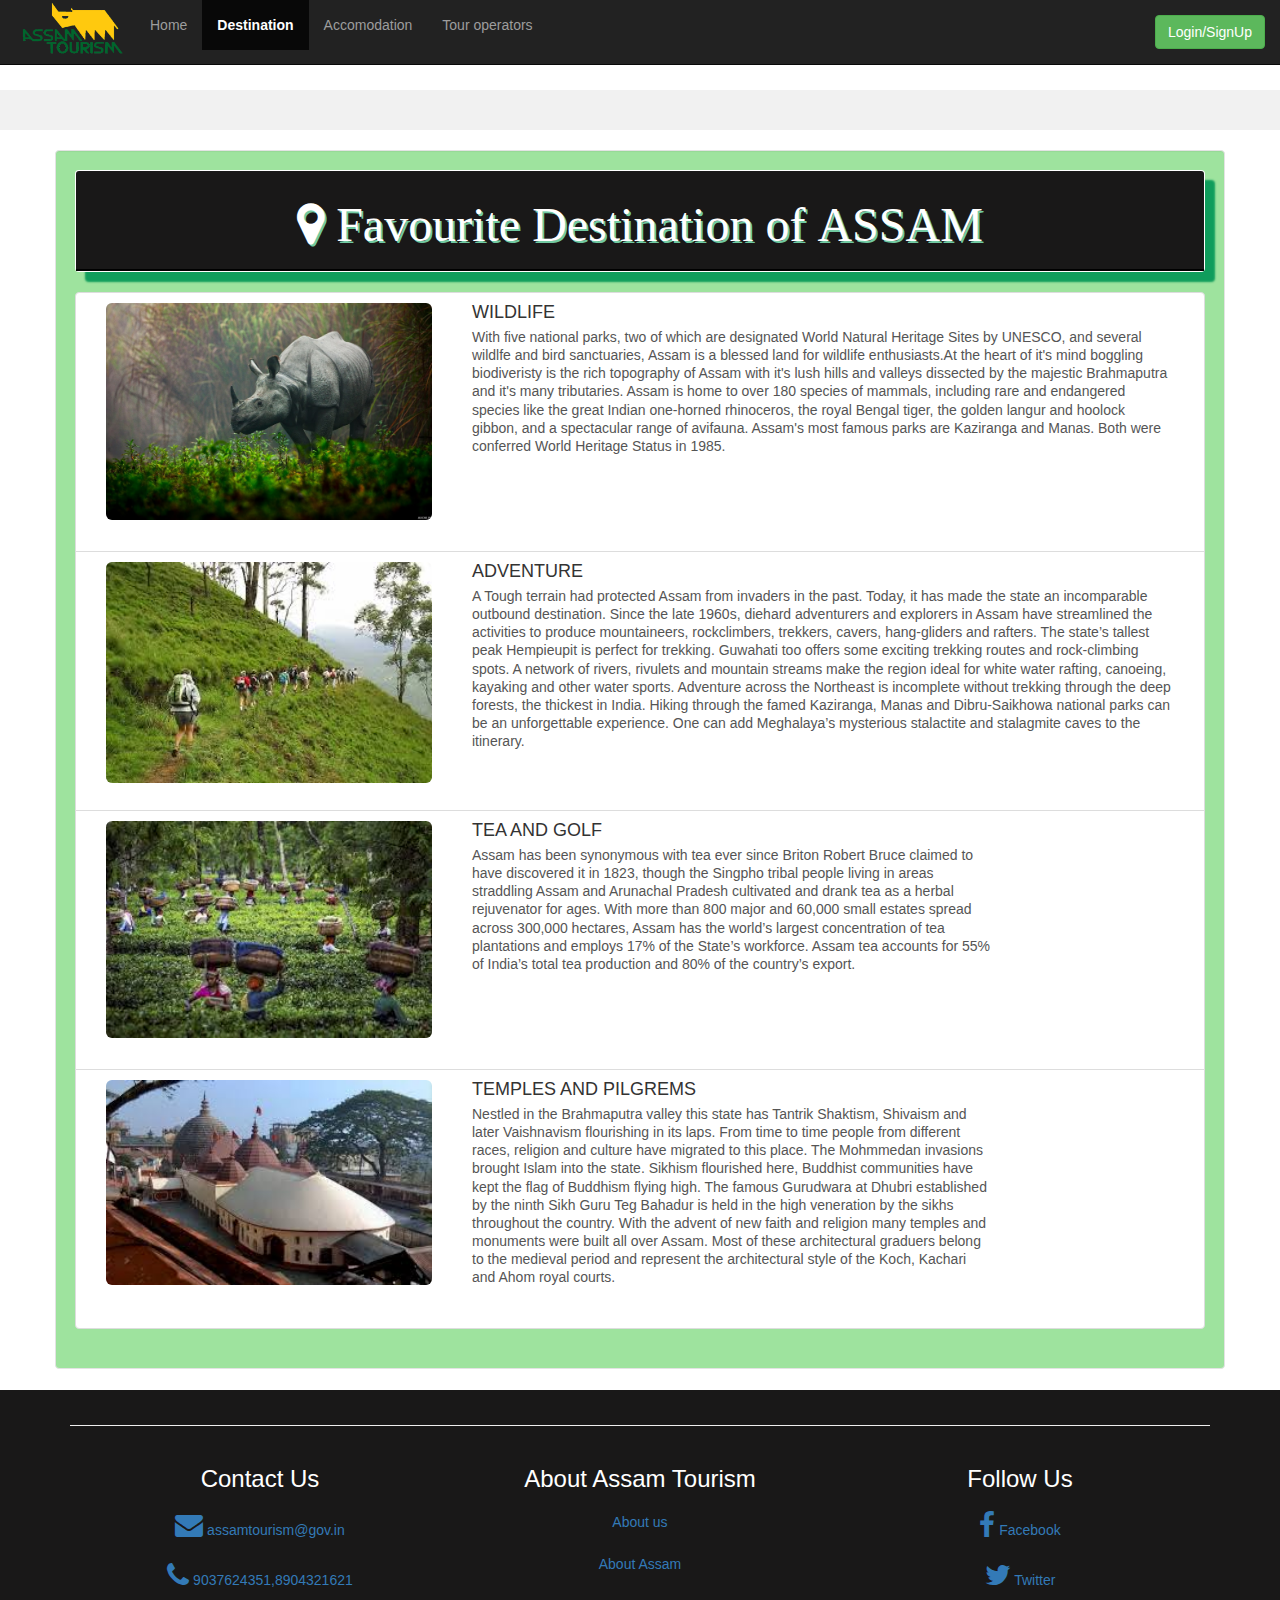
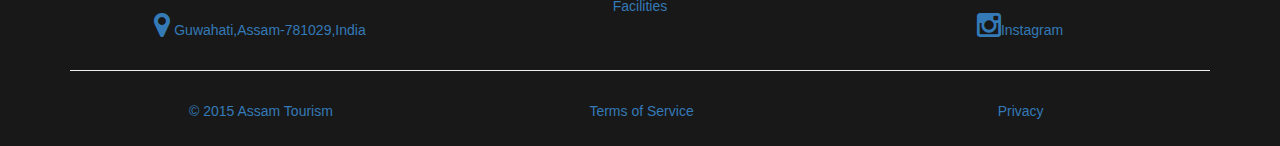
==== destination.html @ fac95297 "Assam Tourism First Commit" ====
<!DOCTYPE html>
<html lang="en">

<head>
    
	<meta charset="utf-8">
	<meta name="viewport" content="width=device-width, initial-scale=1.0">
	<link rel="stylesheet" media="screen" href="https://cdnjs.cloudflare.com/ajax/libs/twitter-bootstrap/3.3.5/css/bootstrap.min.css">

    
    <meta http-equiv="Content-Type" content="text/html; charset=utf-8" />
        <link href='http://fonts.googleapis.com/css?family=Roboto' rel='stylesheet' type='text/css'>
        <link href="css/bootstrap.min.css" rel="stylesheet" type="text/css" />
        <link href="css/style.css" rel="stylesheet" type="text/css" />
    <link href="css/font-awesome.css" rel="stylesheet" type="text/css" />

	<title>Assam Tourism</title>
        <link rel="stylesheet" type="text/css" href="css/my_style.css">
	<!--  -->

	<style>
        .notice a{color:#00838f}
        a.list-group-item {
    height:auto;
    min-height:260px;
}
a.list-group-item.active small {
    color:#fff;
}
                
  </style>

</head>

<body>
    <nav class="navbar navbar-inverse navbar-fixed-top">
	<div class="container-fluid">
        <div class="navbar-header">
         <button type="button" class="navbar-toggle collapsed" data-toggle="collapse" data-target="#myNavbar" aria-expanded="false"> <span class="sr-only">Toggle navigation</span>
                    <span class="icon-bar"></span>
                    <span class="icon-bar"></span>
                    <span class="icon-bar"></span>

                    </button> <a href="home.html" class="pull-left"><img class="nav-logo img-responsive" src="image/logo.png" width="120px" height="100px"></a>
	</div>
        
     <div class="collapse navbar-collapse" id="myNavbar">
      <ul class="nav navbar-nav">
          <li><a href="home.html">Home</a></li>
        <li class="active"><a href="#"><b>Destination</b></a></li>
        <li><a href="accomodation.html">Accomodation</a></li>
        <li><a href="touroperators.html">Tour operators</a></li>
      </ul>
            <ul class="nav navbar-nav navbar-right">
        <li><a href="#"><span></span><button type="button" class="btn btn-success" data-toggle="modal" data-target="#myModal">Login/SignUp</button></a></li>
      </ul>
    </div>
        </div>
    </nav>
    
     <!-- login -->
    
    <div id="myModal" class="modal fade" role="dialog">
  <div class="modal-dialog">

    <!-- Modal content-->
    <div class="container">
    	<div class="row">
			<div class="col-md-6 col-md-offset-3">
				<div class="panel panel-login">
					<div class="panel-heading">
						<div class="row">
							<div class="col-xs-6">
								<a href="#" class="active" id="login-form-link">Login</a>
							</div>
							<div class="col-xs-6">
								<a href="#" id="register-form-link">Register</a>
							</div>
						</div>
						<hr>
					</div>
					<div class="panel-body">
						<div class="row">
							<div class="col-lg-12">
								<form id="login-form" action="login.php" method="post" role="form" style="display: block;" onsubmit="return validateForm()" name="loginform">
									<div class="form-group">
										<input type="text" name="username" id="username" required tabindex="1" class="form-control" placeholder="Username" value="">
									</div>
									<div class="form-group">
										<input type="password" name="password" id="password" required tabindex="2" class="form-control" placeholder="Password">
									</div>
									<div class="form-group text-center">
										<input type="checkbox" tabindex="3" class="" name="remember" id="remember">
										<label for="remember"> Remember Me</label>
									</div>
									<div class="form-group">
										<div class="row">
											<div class="col-sm-6 col-sm-offset-3">
												<input type="submit" name="login-submit" id="login-submit" tabindex="4" class="form-control btn btn-login" value="Log In">
											</div>
										</div>
									</div>
									
								</form>
								<form id="register-form" action="reg.php" method="post" role="form" style="display: none;" name="reg">
                                    <div class="form-group">
										<input type="text" name="name" id="name" required tabindex="1" class="form-control" placeholder="name" value="">
									</div>
									<div class="form-group">
										<input type="text" name="username" id="username" required  tabindex="1" class="form-control" placeholder="Username" value="">
									</div>
									<div class="form-group">
										<input type="email" name="email" id="email" required  tabindex="1" class="form-control" placeholder="Email Address" value="">
									</div>
									<div class="form-group">
										<input type="password" name="password" id="password" required  tabindex="2" class="form-control" placeholder="Password">
									</div>
									<div class="form-group">
										<input type="password" name="confirm-password" required id="confirm-password" tabindex="2" class="form-control" placeholder="Confirm Password">
									</div>
									<div class="form-group">
										<div class="row">
											<div class="col-sm-6 col-sm-offset-3">
												<input type="submit" name="register-submit" id="register-submit" tabindex="4" class="form-control btn btn-register" value="Register Now">
											</div>
										</div>
									</div>
								</form>
							</div>
						</div>
					</div>
				</div>
			</div>
		</div>
	</div>
  </div>
</div>
    
    <!--End login-->
    <div id=data><br></div>
    <!-- THe sliding window+nav Bar-->

    <div id=data><br></div>
    

    <!-- THe content-->
    
	<div class="container stars">
        
    <div class="row">
		<div class="well back">
            <div class="panel price panel-second shadow1">
						<div class="panel-heading arrow_box text-center tex" id="heading">
                            <h3><i class="fa fa-map-marker fa-2x" > Favourite Destination of ASSAM</i></h3>
                        
						</div>
            </div>
        
        <div class="list-group">
          <a href="#" class="list-group-item">
                <div class="media col-md-4">
                    <figure class="pull-left">
                        <img class="media-object img-rounded img-responsive"  src="image/wild.jpg" width="350" height="250" alt="placehold.it/350x250" >
                    </figure>
                </div>
                <div class="col-md-8">
                    <h4 class="list-group-item-heading"> WILDLIFE </h4>
                    <p class="list-group-item-text"> 	
With five national parks, two of which are designated World Natural Heritage Sites by UNESCO, and several wildlfe and bird sanctuaries, Assam is a blessed land for wildlife enthusiasts.At the heart of it's mind boggling biodiveristy is the rich topography of Assam with it's lush hills and valleys dissected by the majestic Brahmaputra and it's many tributaries.
Assam is home to over 180 species of mammals, including rare and endangered species like the great Indian one-horned rhinoceros, the royal Bengal tiger, the golden langur and hoolock gibbon, and a spectacular range of avifauna.
Assam's most famous parks are Kaziranga and Manas. Both were conferred World Heritage Status in 1985.
                    </p>
                </div>
               
          </a>
          <a href="#" class="list-group-item">
                <div class="media col-md-4">
                    <figure class="pull-left">
                        <img class="media-object img-rounded img-responsive" src="image/adv.jpg" width="350" height="250" alt="placehold.it/350x250" >
                    </figure>
                </div>
                <div class="col-md-8">
                    <h4 class="list-group-item-heading"> ADVENTURE </h4>
                    <p class="list-group-item-text"> 	
A Tough terrain had protected Assam from invaders in the past. Today, it has made the state an incomparable outbound destination.

Since the late 1960s, diehard adventurers and explorers in Assam have streamlined the activities to produce mountaineers, rockclimbers, trekkers, cavers, hang-gliders and rafters. The state’s tallest peak Hempieupit is perfect for trekking. Guwahati too offers some exciting trekking routes and rock-climbing spots. A network of rivers, rivulets and mountain streams make the region ideal for white water rafting, canoeing, kayaking and other water sports.

 	
Adventure across the Northeast is incomplete without trekking through the deep forests, the thickest in India. Hiking through the famed Kaziranga, Manas and Dibru-Saikhowa national parks can be an unforgettable experience. One can add Meghalaya’s mysterious stalactite and stalagmite caves to the itinerary.</p>
                </div>
            </a>
          <a href="#" class="list-group-item">
                <div class="media col-md-4">
                    <figure class="pull-left">
                        <img class="media-object img-rounded img-responsive" src="image/tea.jpg" width="350" height="250" alt="placehold.it/350x250">
                    </figure>
                </div>
                <div class="col-md-6">
                    <h4 class="list-group-item-heading"> TEA AND GOLF </h4>
                    <p class="list-group-item-text">	
Assam has been synonymous with tea ever since Briton Robert Bruce claimed to have discovered it in 1823, though the Singpho tribal people living in areas straddling Assam and Arunachal Pradesh cultivated and drank tea as a herbal rejuvenator for ages.

With more than 800 major and 60,000 small estates spread across 300,000 hectares, Assam has the world’s largest concentration of tea plantations and employs 17% of the State’s workforce. Assam tea accounts for 55% of India’s total tea production and 80% of the country’s export.
                    </p>
                </div>
                
          </a>
            <a href="#" class="list-group-item">
                <div class="media col-md-4">
                    <figure class="pull-left">
                        <img class="media-object img-rounded img-responsive" src="image/holy.jpg" width="350" height="250" alt="placehold.it/350x250">
                    </figure>
                </div>
                <div class="col-md-6">
                    <h4 class="list-group-item-heading">  TEMPLES AND PILGREMS </h4>
                    <p class="list-group-item-text"> Nestled in the Brahmaputra valley this state has Tantrik Shaktism, Shivaism and later Vaishnavism flourishing in its laps. From time to time people from different races, religion and culture have migrated to this place.

The Mohmmedan invasions brought Islam into the state. Sikhism flourished here, Buddhist communities have kept the flag of Buddhism flying high. The famous Gurudwara at Dhubri established by the ninth Sikh Guru Teg Bahadur is held in the high veneration by the sikhs throughout the country.
With the advent of new faith and religion many temples and monuments were built all over Assam. Most of these architectural graduers belong to the medieval period and represent the architectural style of the Koch, Kachari and Ahom royal courts. 
                    </p>
                </div>
                
          </a>
        </div>
        </div>
	</div>
</div>
				
        
        	    

        <!--the footer-->
        
   <div class="col-xs-12 col-sm-12 col-md-12 col-lg-12 footer" id="main_f">
<div class="container text-center">
    <hr>
  <div class="row">
    <div class="col-lg-12">
      <div class="col-md-4">
	  <h3>Contact Us</h3>
        <ul class="nav nav-pills nav-stacked">
		  <li><a href="#"><i class="fa fa-envelope fa-2x"></i>  assamtourism@gov.in</a></li>
          <li><a href="#"><i class="fa fa-phone fa-2x"></i> 9037624351,8904321621</a></li>
          <li><a href="#"><i class="fa fa-map-marker fa-2x"></i> Guwahati,Assam-781029,India</a></li>
		  
        </ul>
      </div>
      
      <div class="col-md-4">
        <ul class="nav nav-pills nav-stacked">
		<h3>About Assam Tourism</h3>
          <li><a href="#">About us</a></li>
          <li><a href="#">About Assam</a></li>
		  <li><a href="#">Facilities</a></li>
		  
        </ul>
      </div>
      <div class="col-md-4">
		<ul class="nav nav-pills nav-stacked">
		<h3>Follow Us</h3>
		  <li class="facebook"><a href="http://facebook.com"><i class="fa fa-facebook fa-2x"></i> Facebook</a></li>
		  <li class="twitter"><a href="http://twitter.com"><i class="fa fa-twitter fa-2x"></i> Twitter</a></li>
		  <li class="behance"><a href="https://www.instagram.com"><i class="fa fa-instagram fa-2x"></i>Instagram</a></li>
		</ul>
      </div>  
    </div>
  </div>
  <hr>
    <div class="row">
        <div class="col-lg-12">
            <ul class="nav nav-pills nav-justified">
                <li><a href="#">&copy 2015 Assam Tourism</a></li>
                <li><a href="#">Terms of Service</a></li>
                <li><a href="#">Privacy</a></li>
            </ul>
        </div>
    </div>
</div>
</div>
    

	<script src="https://cdnjs.cloudflare.com/ajax/libs/jquery/1.11.3/jquery.min.js"></script>
	<script src="https://cdnjs.cloudflare.com/ajax/libs/twitter-bootstrap/3.3.5/js/bootstrap.min.js"></script>

	<script>
         $(function() {

    $('#login-form-link').click(function(e) {
		$("#login-form").delay(100).fadeIn(100);
 		$("#register-form").fadeOut(100);
		$('#register-form-link').removeClass('active');
		$(this).addClass('active');
		e.preventDefault();
	});
	$('#register-form-link').click(function(e) {
		$("#register-form").delay(100).fadeIn(100);
 		$("#login-form").fadeOut(100);
		$('#login-form-link').removeClass('active');
		$(this).addClass('active');
		e.preventDefault();
	});

});
	</script>

</body>

</html>
---- css/my_style.css ----
.top-margin{
            padding-top:45px;
        }
    .navbar {
      margin-bottom: 0;
      border-radius: 0;
    
    }
    
    /* Set height of the grid so .sidenav can be 100% (adjust as needed) */
    .row.content {height: 450px}
    
    /* Set gray background color and 100% height */
    .sidenav {
      padding-top: 20px;
      background-color: #f1f1f1;
      height: 100%;
    }
    
    /* Set black background color, white text and some padding */
    #main_f{
      background-color: #191818;
      color: white;
      padding: 15px;
    }
        footer{
            background-color: aliceblue;
        }
    
    /* On small screens, set height to 'auto' for sidenav and grid */
    @media screen and (max-width: 767px) {
      .sidenav {
        height: auto;
        padding: 15px;
      }
      .row.content {height:500px;} 
    }
        .carousel-inner img {
      width: 100%; /* Set width to 100% */
      margin: auto;
      min-height:100px;
  }

  /* Hide the carousel text when the screen is less than 600 pixels wide */
  @media (max-width: 600px) {
    .carousel-caption {
      display: none; 
    }
  }
        #data{
            background-color:#f1f1f1;
        }
        #heading{
            background-color:#191818;
            color: white;
            border-bottom:solid black 2px;
        }
        .shadow{
            box-shadow: 10px 10px 2px #c9c3c3;
        }
        .notice{
            padding:5px;
            background-color:#fafafa;
            border-left:6px solid #7f7f84;
            margin-bottom:5px;
            -webkit-box-shadow:0 5px 8px -6px rgba(0,0,0,0.2);
            -moz-box-shadow:0 5px 8px -6px rgba(0,0,0,0.2);
            box-shadow:0 5px 8px -6px rgba(0,0,0,0.2)
        }
.notice-sm{padding:10px;font-size:80%}
        .notice-lg{padding:35px;font-size:large}
        .notice-success{border-color:#80D651}
        .notice-success>strong{color:#80D651}
        .notice-info{border-color:#45ABCD}
        .notice-info>strong{color:#45ABCD}
        .notice-warning{border-color:#FEAF20}
        .notice-warning>strong{color:#FEAF20}
        .notice-danger{border-color:#d73814}
        .whyus_icon{color:white;text-align:center;width:130px;height:130px;background:#00897B;border-radius:50%;margin:0 auto}
        .whyus_icon span{font-size:70px;height:100%;line-height:130px;width:100%;
            -webkit-transition:all 0.5s;-o-transition:all 0.5s;transition:all 0.5s}
        .single_whyus_top:hover .whyus_icon span{transform:scale(0.9)}
        .single_whyus_top>h3{font-size:18px;font-weight:bold;text-align:center}
        .single_whyus_top>p{font-size:14px;text-align:center}
        .circle{
            display:block;
            width:250px;
            height:250px;
            margin:1em auto;
            background-size:cover;
            background-repeat:no-repeat;
            background-position:center center;
            -webkit-border-radius:99em;
            -moz-border-radius:99em;
            border-radius:99em;
            border:5px solid #eee;
            box-shadow:0 3px 2px rgba(0,0,0,0.3);
            -webkit-transition:all 0.5s;-o-transition:all 0.5s;transition:all 0.5s;
}
.circle:hover 
                .circle span{transform:scale(0.9)}}
.aa{
     font-size: 23px;
     padding: 100px;
     background-color:azure;
    margin-bottom: 10px;
     
    
}
.aa1{
    margin-top:11px;
}

.stars {
    margin:20px auto 1px;    
}
.tex{
    font-style:normal;
    font-size: 48px;
    text-shadow: 2px 2px #71c9a1;
    
}
.back{
   
    background-color: #9ee39e;
    
}
.why{
    height: 300px;
}
.shadow1{
            box-shadow: 10px 10px 2px #109d5c;
        }
.shadow2{
            box-shadow: 10px 10px 2px #45ABCD;
        }
.shadow3{
            box-shadow: 10px 10px 2px rgba(175, 117, 10, 0.72);
        }
.back1{
   
    background-color: #cdebf5;
}
.box{
          display:block;
            width:1100px;
            height:400px;
            margin:1em auto;
            background-size:cover;
            background-repeat:no-repeat;
            background-position:center center;
            -webkit-border-radius:1em;
            -moz-border-radius:1em;
            border-radius:1em;
            border:5px solid #000000;
}
.op{
    height: 400px;
}
.tp{
   
    background-color: rgba(207, 214, 117, 0.28);
}
.tex1{
    font-style:normal;
    font-size: 48px;
    text-shadow: 2px 2px #FEAF20;
    
}
.tex2{
    font-style:normal;
    font-size: 48px;
    text-shadow: 2px 2px #45ABCD;
    
}
.bt{
    height: 15px;
}
body {
    padding-top: 90px;
}
.panel-login {
	border-color: #ccc;
	-webkit-box-shadow: 0px 2px 3px 0px rgba(0,0,0,0.2);
	-moz-box-shadow: 0px 2px 3px 0px rgba(0,0,0,0.2);
	box-shadow: 0px 2px 3px 0px rgba(0,0,0,0.2);
}
.panel-login>.panel-heading {
	color: #00415d;
	background-color: #fff;
	border-color: #fff;
	text-align:center;
}
.panel-login>.panel-heading a{
	text-decoration: none;
	color: #666;
	font-weight: bold;
	font-size: 15px;
	-webkit-transition: all 0.1s linear;
	-moz-transition: all 0.1s linear;
	transition: all 0.1s linear;
}
.panel-login>.panel-heading a.active{
	color: #029f5b;
	font-size: 18px;
}
.panel-login>.panel-heading hr{
	margin-top: 10px;
	margin-bottom: 0px;
	clear: both;
	border: 0;
	height: 1px;
	background-image: -webkit-linear-gradient(left,rgba(0, 0, 0, 0),rgba(0, 0, 0, 0.15),rgba(0, 0, 0, 0));
	background-image: -moz-linear-gradient(left,rgba(0,0,0,0),rgba(0,0,0,0.15),rgba(0,0,0,0));
	background-image: -ms-linear-gradient(left,rgba(0,0,0,0),rgba(0,0,0,0.15),rgba(0,0,0,0));
	background-image: -o-linear-gradient(left,rgba(0,0,0,0),rgba(0,0,0,0.15),rgba(0,0,0,0));
}
.panel-login input[type="text"],.panel-login input[type="email"],.panel-login input[type="password"] {
	height: 45px;
	border: 1px solid #ddd;
	font-size: 16px;
	-webkit-transition: all 0.1s linear;
	-moz-transition: all 0.1s linear;
	transition: all 0.1s linear;
}
.panel-login input:hover,
.panel-login input:focus {
	outline:none;
	-webkit-box-shadow: none;
	-moz-box-shadow: none;
	box-shadow: none;
	border-color: #ccc;
}
.btn-login {
	background-color: #59B2E0;
	outline: none;
	color: #fff;
	font-size: 14px;
	height: auto;
	font-weight: normal;
	padding: 14px 0;
	text-transform: uppercase;
	border-color: #59B2E6;
}
.btn-login:hover,
.btn-login:focus {
	color: #fff;
	background-color: #53A3CD;
	border-color: #53A3CD;
}
.forgot-password {
	text-decoration: underline;
	color: #888;
}
.forgot-password:hover,
.forgot-password:focus {
	text-decoration: underline;
	color: #666;
}

.btn-register {
	background-color: #1CB94E;
	outline: none;
	color: #fff;
	font-size: 14px;
	height: auto;
	font-weight: normal;
	padding: 14px 0;
	text-transform: uppercase;
	border-color: #1CB94A;
}
.btn-register:hover,
.btn-register:focus {
	color: #fff;
	background-color: #1CA347;
	border-color: #1CA347;
}
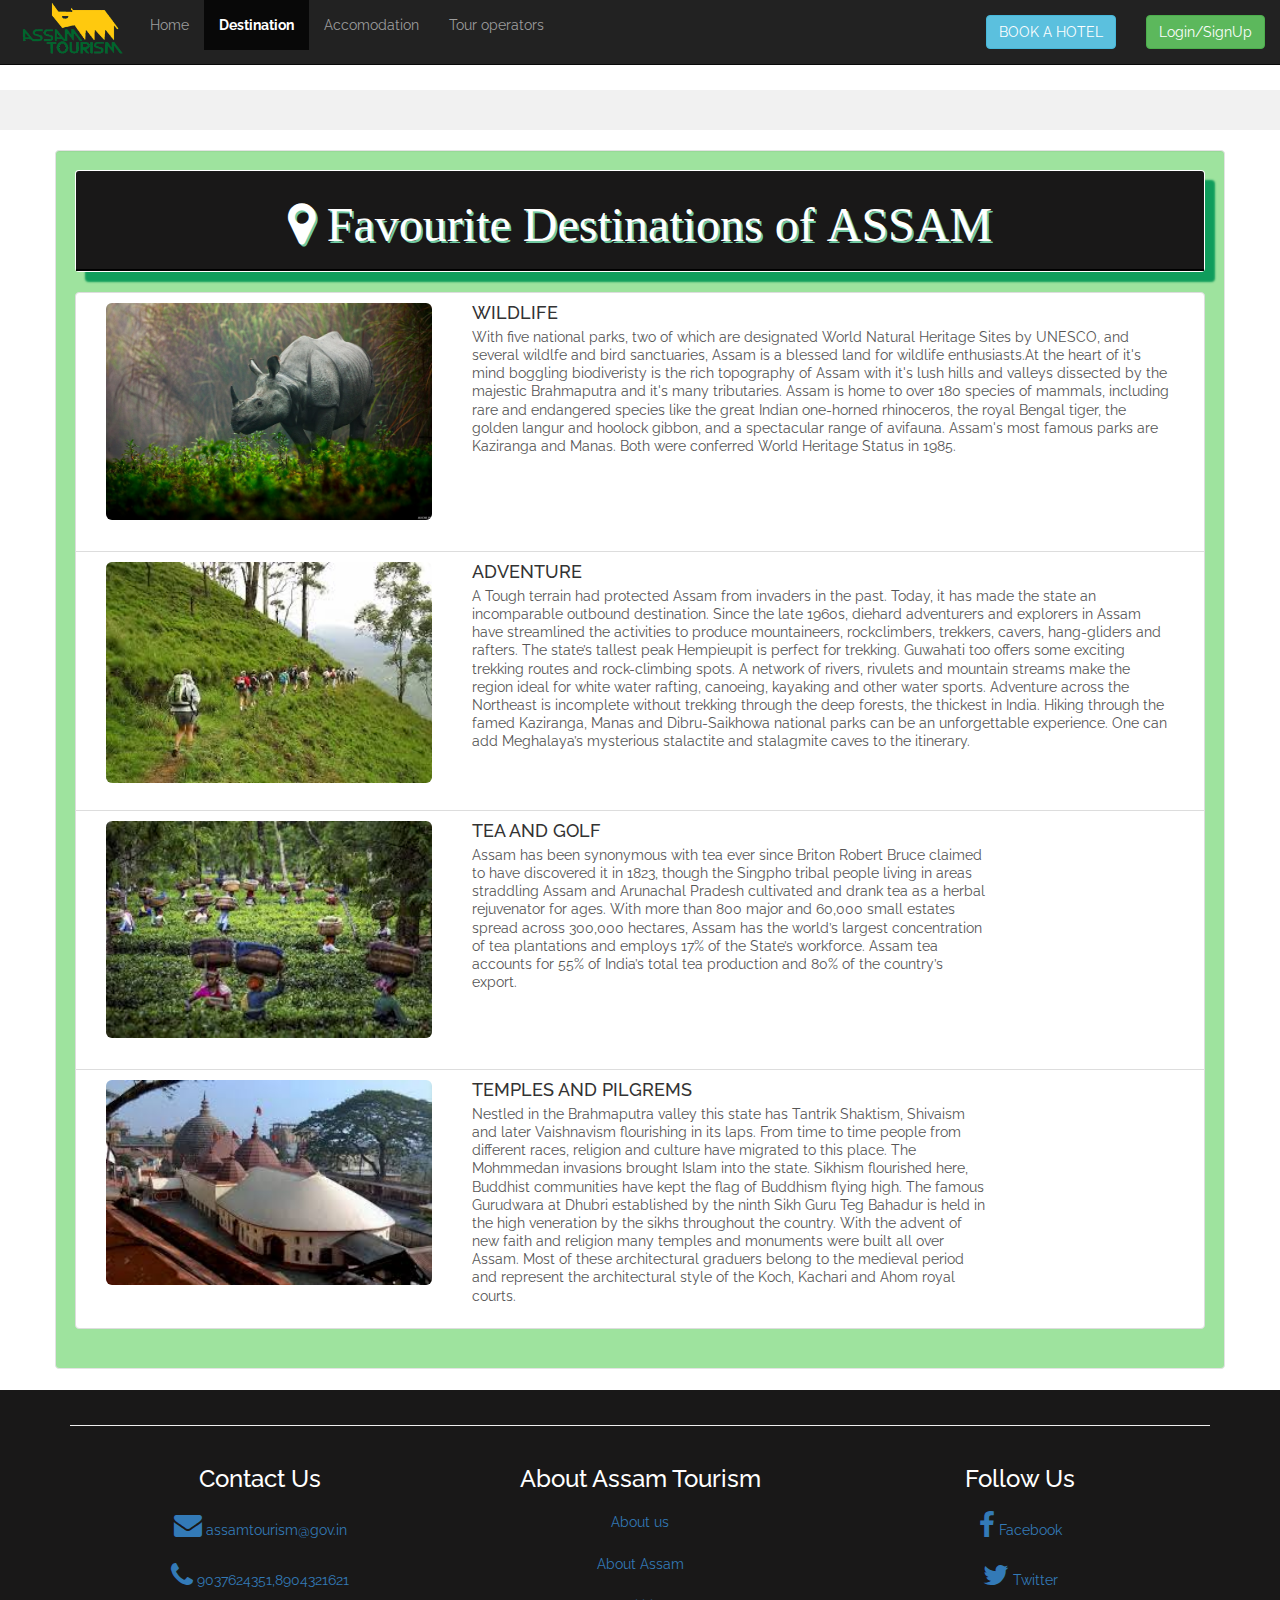
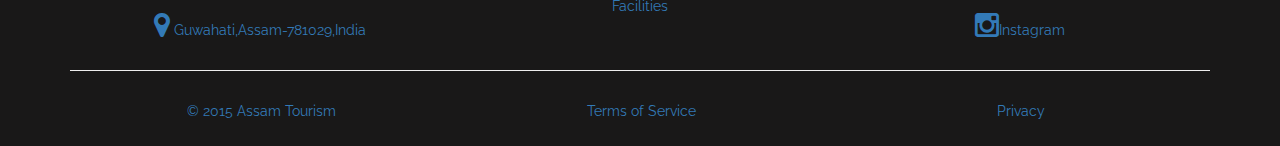
==== commit 5337a0eb: "Add files via upload" ====
--- a/destination.html
+++ b/destination.html
@@ -1,309 +1,316 @@
-<!DOCTYPE html>
-<html lang="en">
-
-<head>
-    
-	<meta charset="utf-8">
-	<meta name="viewport" content="width=device-width, initial-scale=1.0">
-	<link rel="stylesheet" media="screen" href="https://cdnjs.cloudflare.com/ajax/libs/twitter-bootstrap/3.3.5/css/bootstrap.min.css">
-
-    
-    <meta http-equiv="Content-Type" content="text/html; charset=utf-8" />
-        <link href='http://fonts.googleapis.com/css?family=Roboto' rel='stylesheet' type='text/css'>
-        <link href="css/bootstrap.min.css" rel="stylesheet" type="text/css" />
-        <link href="css/style.css" rel="stylesheet" type="text/css" />
-    <link href="css/font-awesome.css" rel="stylesheet" type="text/css" />
-
-	<title>Assam Tourism</title>
-        <link rel="stylesheet" type="text/css" href="css/my_style.css">
-	<!--  -->
-
-	<style>
-        .notice a{color:#00838f}
-        a.list-group-item {
-    height:auto;
-    min-height:260px;
-}
-a.list-group-item.active small {
-    color:#fff;
-}
-                
-  </style>
-
-</head>
-
-<body>
-    <nav class="navbar navbar-inverse navbar-fixed-top">
-	<div class="container-fluid">
-        <div class="navbar-header">
-         <button type="button" class="navbar-toggle collapsed" data-toggle="collapse" data-target="#myNavbar" aria-expanded="false"> <span class="sr-only">Toggle navigation</span>
-                    <span class="icon-bar"></span>
-                    <span class="icon-bar"></span>
-                    <span class="icon-bar"></span>
-
-                    </button> <a href="home.html" class="pull-left"><img class="nav-logo img-responsive" src="image/logo.png" width="120px" height="100px"></a>
-	</div>
-        
-     <div class="collapse navbar-collapse" id="myNavbar">
-      <ul class="nav navbar-nav">
-          <li><a href="home.html">Home</a></li>
-        <li class="active"><a href="#"><b>Destination</b></a></li>
-        <li><a href="accomodation.html">Accomodation</a></li>
-        <li><a href="touroperators.html">Tour operators</a></li>
-      </ul>
-            <ul class="nav navbar-nav navbar-right">
-        <li><a href="#"><span></span><button type="button" class="btn btn-success" data-toggle="modal" data-target="#myModal">Login/SignUp</button></a></li>
-      </ul>
-    </div>
-        </div>
-    </nav>
-    
-     <!-- login -->
-    
-    <div id="myModal" class="modal fade" role="dialog">
-  <div class="modal-dialog">
-
-    <!-- Modal content-->
-    <div class="container">
-    	<div class="row">
-			<div class="col-md-6 col-md-offset-3">
-				<div class="panel panel-login">
-					<div class="panel-heading">
-						<div class="row">
-							<div class="col-xs-6">
-								<a href="#" class="active" id="login-form-link">Login</a>
-							</div>
-							<div class="col-xs-6">
-								<a href="#" id="register-form-link">Register</a>
-							</div>
-						</div>
-						<hr>
-					</div>
-					<div class="panel-body">
-						<div class="row">
-							<div class="col-lg-12">
-								<form id="login-form" action="login.php" method="post" role="form" style="display: block;" onsubmit="return validateForm()" name="loginform">
-									<div class="form-group">
-										<input type="text" name="username" id="username" required tabindex="1" class="form-control" placeholder="Username" value="">
-									</div>
-									<div class="form-group">
-										<input type="password" name="password" id="password" required tabindex="2" class="form-control" placeholder="Password">
-									</div>
-									<div class="form-group text-center">
-										<input type="checkbox" tabindex="3" class="" name="remember" id="remember">
-										<label for="remember"> Remember Me</label>
-									</div>
-									<div class="form-group">
-										<div class="row">
-											<div class="col-sm-6 col-sm-offset-3">
-												<input type="submit" name="login-submit" id="login-submit" tabindex="4" class="form-control btn btn-login" value="Log In">
-											</div>
-										</div>
-									</div>
-									
-								</form>
-								<form id="register-form" action="reg.php" method="post" role="form" style="display: none;" name="reg">
-                                    <div class="form-group">
-										<input type="text" name="name" id="name" required tabindex="1" class="form-control" placeholder="name" value="">
-									</div>
-									<div class="form-group">
-										<input type="text" name="username" id="username" required  tabindex="1" class="form-control" placeholder="Username" value="">
-									</div>
-									<div class="form-group">
-										<input type="email" name="email" id="email" required  tabindex="1" class="form-control" placeholder="Email Address" value="">
-									</div>
-									<div class="form-group">
-										<input type="password" name="password" id="password" required  tabindex="2" class="form-control" placeholder="Password">
-									</div>
-									<div class="form-group">
-										<input type="password" name="confirm-password" required id="confirm-password" tabindex="2" class="form-control" placeholder="Confirm Password">
-									</div>
-									<div class="form-group">
-										<div class="row">
-											<div class="col-sm-6 col-sm-offset-3">
-												<input type="submit" name="register-submit" id="register-submit" tabindex="4" class="form-control btn btn-register" value="Register Now">
-											</div>
-										</div>
-									</div>
-								</form>
-							</div>
-						</div>
-					</div>
-				</div>
-			</div>
-		</div>
-	</div>
-  </div>
-</div>
-    
-    <!--End login-->
-    <div id=data><br></div>
-    <!-- THe sliding window+nav Bar-->
-
-    <div id=data><br></div>
-    
-
-    <!-- THe content-->
-    
-	<div class="container stars">
-        
-    <div class="row">
-		<div class="well back">
-            <div class="panel price panel-second shadow1">
-						<div class="panel-heading arrow_box text-center tex" id="heading">
-                            <h3><i class="fa fa-map-marker fa-2x" > Favourite Destination of ASSAM</i></h3>
-                        
-						</div>
-            </div>
-        
-        <div class="list-group">
-          <a href="#" class="list-group-item">
-                <div class="media col-md-4">
-                    <figure class="pull-left">
-                        <img class="media-object img-rounded img-responsive"  src="image/wild.jpg" width="350" height="250" alt="placehold.it/350x250" >
-                    </figure>
-                </div>
-                <div class="col-md-8">
-                    <h4 class="list-group-item-heading"> WILDLIFE </h4>
-                    <p class="list-group-item-text"> 	
-With five national parks, two of which are designated World Natural Heritage Sites by UNESCO, and several wildlfe and bird sanctuaries, Assam is a blessed land for wildlife enthusiasts.At the heart of it's mind boggling biodiveristy is the rich topography of Assam with it's lush hills and valleys dissected by the majestic Brahmaputra and it's many tributaries.
-Assam is home to over 180 species of mammals, including rare and endangered species like the great Indian one-horned rhinoceros, the royal Bengal tiger, the golden langur and hoolock gibbon, and a spectacular range of avifauna.
-Assam's most famous parks are Kaziranga and Manas. Both were conferred World Heritage Status in 1985.
-                    </p>
-                </div>
-               
-          </a>
-          <a href="#" class="list-group-item">
-                <div class="media col-md-4">
-                    <figure class="pull-left">
-                        <img class="media-object img-rounded img-responsive" src="image/adv.jpg" width="350" height="250" alt="placehold.it/350x250" >
-                    </figure>
-                </div>
-                <div class="col-md-8">
-                    <h4 class="list-group-item-heading"> ADVENTURE </h4>
-                    <p class="list-group-item-text"> 	
-A Tough terrain had protected Assam from invaders in the past. Today, it has made the state an incomparable outbound destination.
-
-Since the late 1960s, diehard adventurers and explorers in Assam have streamlined the activities to produce mountaineers, rockclimbers, trekkers, cavers, hang-gliders and rafters. The state’s tallest peak Hempieupit is perfect for trekking. Guwahati too offers some exciting trekking routes and rock-climbing spots. A network of rivers, rivulets and mountain streams make the region ideal for white water rafting, canoeing, kayaking and other water sports.
-
- 	
-Adventure across the Northeast is incomplete without trekking through the deep forests, the thickest in India. Hiking through the famed Kaziranga, Manas and Dibru-Saikhowa national parks can be an unforgettable experience. One can add Meghalaya’s mysterious stalactite and stalagmite caves to the itinerary.</p>
-                </div>
-            </a>
-          <a href="#" class="list-group-item">
-                <div class="media col-md-4">
-                    <figure class="pull-left">
-                        <img class="media-object img-rounded img-responsive" src="image/tea.jpg" width="350" height="250" alt="placehold.it/350x250">
-                    </figure>
-                </div>
-                <div class="col-md-6">
-                    <h4 class="list-group-item-heading"> TEA AND GOLF </h4>
-                    <p class="list-group-item-text">	
-Assam has been synonymous with tea ever since Briton Robert Bruce claimed to have discovered it in 1823, though the Singpho tribal people living in areas straddling Assam and Arunachal Pradesh cultivated and drank tea as a herbal rejuvenator for ages.
-
-With more than 800 major and 60,000 small estates spread across 300,000 hectares, Assam has the world’s largest concentration of tea plantations and employs 17% of the State’s workforce. Assam tea accounts for 55% of India’s total tea production and 80% of the country’s export.
-                    </p>
-                </div>
-                
-          </a>
-            <a href="#" class="list-group-item">
-                <div class="media col-md-4">
-                    <figure class="pull-left">
-                        <img class="media-object img-rounded img-responsive" src="image/holy.jpg" width="350" height="250" alt="placehold.it/350x250">
-                    </figure>
-                </div>
-                <div class="col-md-6">
-                    <h4 class="list-group-item-heading">  TEMPLES AND PILGREMS </h4>
-                    <p class="list-group-item-text"> Nestled in the Brahmaputra valley this state has Tantrik Shaktism, Shivaism and later Vaishnavism flourishing in its laps. From time to time people from different races, religion and culture have migrated to this place.
-
-The Mohmmedan invasions brought Islam into the state. Sikhism flourished here, Buddhist communities have kept the flag of Buddhism flying high. The famous Gurudwara at Dhubri established by the ninth Sikh Guru Teg Bahadur is held in the high veneration by the sikhs throughout the country.
-With the advent of new faith and religion many temples and monuments were built all over Assam. Most of these architectural graduers belong to the medieval period and represent the architectural style of the Koch, Kachari and Ahom royal courts. 
-                    </p>
-                </div>
-                
-          </a>
-        </div>
-        </div>
-	</div>
-</div>
-				
-        
-        	    
-
-        <!--the footer-->
-        
-   <div class="col-xs-12 col-sm-12 col-md-12 col-lg-12 footer" id="main_f">
-<div class="container text-center">
-    <hr>
-  <div class="row">
-    <div class="col-lg-12">
-      <div class="col-md-4">
-	  <h3>Contact Us</h3>
-        <ul class="nav nav-pills nav-stacked">
-		  <li><a href="#"><i class="fa fa-envelope fa-2x"></i>  assamtourism@gov.in</a></li>
-          <li><a href="#"><i class="fa fa-phone fa-2x"></i> 9037624351,8904321621</a></li>
-          <li><a href="#"><i class="fa fa-map-marker fa-2x"></i> Guwahati,Assam-781029,India</a></li>
-		  
-        </ul>
-      </div>
-      
-      <div class="col-md-4">
-        <ul class="nav nav-pills nav-stacked">
-		<h3>About Assam Tourism</h3>
-          <li><a href="#">About us</a></li>
-          <li><a href="#">About Assam</a></li>
-		  <li><a href="#">Facilities</a></li>
-		  
-        </ul>
-      </div>
-      <div class="col-md-4">
-		<ul class="nav nav-pills nav-stacked">
-		<h3>Follow Us</h3>
-		  <li class="facebook"><a href="http://facebook.com"><i class="fa fa-facebook fa-2x"></i> Facebook</a></li>
-		  <li class="twitter"><a href="http://twitter.com"><i class="fa fa-twitter fa-2x"></i> Twitter</a></li>
-		  <li class="behance"><a href="https://www.instagram.com"><i class="fa fa-instagram fa-2x"></i>Instagram</a></li>
-		</ul>
-      </div>  
-    </div>
-  </div>
-  <hr>
-    <div class="row">
-        <div class="col-lg-12">
-            <ul class="nav nav-pills nav-justified">
-                <li><a href="#">&copy 2015 Assam Tourism</a></li>
-                <li><a href="#">Terms of Service</a></li>
-                <li><a href="#">Privacy</a></li>
-            </ul>
-        </div>
-    </div>
-</div>
-</div>
-    
-
-	<script src="https://cdnjs.cloudflare.com/ajax/libs/jquery/1.11.3/jquery.min.js"></script>
-	<script src="https://cdnjs.cloudflare.com/ajax/libs/twitter-bootstrap/3.3.5/js/bootstrap.min.js"></script>
-
-	<script>
-         $(function() {
-
-    $('#login-form-link').click(function(e) {
-		$("#login-form").delay(100).fadeIn(100);
- 		$("#register-form").fadeOut(100);
-		$('#register-form-link').removeClass('active');
-		$(this).addClass('active');
-		e.preventDefault();
-	});
-	$('#register-form-link').click(function(e) {
-		$("#register-form").delay(100).fadeIn(100);
- 		$("#login-form").fadeOut(100);
-		$('#login-form-link').removeClass('active');
-		$(this).addClass('active');
-		e.preventDefault();
-	});
-
-});
-	</script>
-
-</body>
-
-</html>
+<!DOCTYPE html>
+<html lang="en">
+
+<head>
+    
+	<meta charset="utf-8">
+	<meta name="viewport" content="width=device-width, initial-scale=1.0">
+	<link rel="stylesheet" media="screen" href="https://cdnjs.cloudflare.com/ajax/libs/twitter-bootstrap/3.3.5/css/bootstrap.min.css">
+
+    
+    <meta http-equiv="Content-Type" content="text/html; charset=utf-8" />
+        <link href='http://fonts.googleapis.com/css?family=Roboto' rel='stylesheet' type='text/css'>
+        <link href="css/bootstrap.min.css" rel="stylesheet" type="text/css" />
+        <link href="css/style.css" rel="stylesheet" type="text/css" />
+    <link href="css/font-awesome.css" rel="stylesheet" type="text/css" />
+    <link href='http://fonts.googleapis.com/css?family=Raleway:500' rel='stylesheet' type='text/css'>
+
+	<title>Assam Tourism</title>
+        <link rel="stylesheet" type="text/css" href="css/my_style.css">
+	<!--  -->
+
+	<style>
+        .notice a{color:#00838f}
+        a.list-group-item {
+    height:auto;
+    min-height:260px;
+}
+a.list-group-item.active small {
+    color:#fff;
+}
+        body{
+            font-family: Raleway;
+        }
+                
+  </style>
+
+</head>
+
+<body>
+    <nav class="navbar navbar-inverse navbar-fixed-top">
+	<div class="container-fluid">
+        <div class="navbar-header">
+         <button type="button" class="navbar-toggle collapsed" data-toggle="collapse" data-target="#myNavbar" aria-expanded="false"> <span class="sr-only">Toggle navigation</span>
+                    <span class="icon-bar"></span>
+                    <span class="icon-bar"></span>
+                    <span class="icon-bar"></span>
+
+                    </button> <a href="index.html" class="pull-left"><img class="nav-logo img-responsive" src="image/logo.png" width="120px" height="100px"></a>
+	</div>
+        
+     <div class="collapse navbar-collapse" id="myNavbar">
+      <ul class="nav navbar-nav">
+          <li><a href="index.html">Home</a></li>
+        <li class="active"><a href="#"><b>Destination</b></a></li>
+        <li><a href="accomodation.html">Accomodation</a></li>
+        <li><a href="touroperators.html">Tour operators</a></li>
+      </ul>
+            <ul class="nav navbar-nav navbar-right">
+         <li>
+             <a href="book.html"><button type="button" class="btn btn-info" >BOOK A HOTEL</button></a></li>
+      
+                <li><a href="#"><span></span><button type="button" class="btn btn-success" data-toggle="modal" data-target="#myModal">Login/SignUp</button></a></li>
+      </ul>
+    </div>
+        </div>
+    </nav>
+    
+     <!-- login -->
+    
+    <div id="myModal" class="modal fade" role="dialog">
+  <div class="modal-dialog">
+
+    <!-- Modal content-->
+    <div class="container">
+    	<div class="row">
+			<div class="col-md-6 col-md-offset-3">
+				<div class="panel panel-login">
+					<div class="panel-heading">
+						<div class="row">
+							<div class="col-xs-6">
+								<a href="#" class="active" id="login-form-link">Login</a>
+							</div>
+							<div class="col-xs-6">
+								<a href="#" id="register-form-link">Register</a>
+							</div>
+						</div>
+						<hr>
+					</div>
+					<div class="panel-body">
+						<div class="row">
+							<div class="col-lg-12">
+								<form id="login-form" action="login.php" method="post" role="form" style="display: block;" onsubmit="return validateForm()" name="loginform">
+									<div class="form-group">
+										<input type="text" name="username" id="username" required tabindex="1" class="form-control" placeholder="Username" value="">
+									</div>
+									<div class="form-group">
+										<input type="password" name="password" id="password" required tabindex="2" class="form-control" placeholder="Password">
+									</div>
+									<div class="form-group text-center">
+										<input type="checkbox" tabindex="3" class="" name="remember" id="remember">
+										<label for="remember"> Remember Me</label>
+									</div>
+									<div class="form-group">
+										<div class="row">
+											<div class="col-sm-6 col-sm-offset-3">
+												<input type="submit" name="login-submit" id="login-submit" tabindex="4" class="form-control btn btn-login" value="Log In">
+											</div>
+										</div>
+									</div>
+									
+								</form>
+								<form id="register-form" action="reg.php" method="post" role="form" style="display: none;" name="reg">
+                                    <div class="form-group">
+										<input type="text" name="name" id="name" required tabindex="1" class="form-control" placeholder="name" value="">
+									</div>
+									<div class="form-group">
+										<input type="text" name="username" id="username" required  tabindex="1" class="form-control" placeholder="Username" value="">
+									</div>
+									<div class="form-group">
+										<input type="email" name="email" id="email" required  tabindex="1" class="form-control" placeholder="Email Address" value="">
+									</div>
+									<div class="form-group">
+										<input type="password" name="password" id="password" required  tabindex="2" class="form-control" placeholder="Password">
+									</div>
+									<div class="form-group">
+										<input type="password" name="confirm-password" required id="confirm-password" tabindex="2" class="form-control" placeholder="Confirm Password">
+									</div>
+									<div class="form-group">
+										<div class="row">
+											<div class="col-sm-6 col-sm-offset-3">
+												<input type="submit" name="register-submit" id="register-submit" tabindex="4" class="form-control btn btn-register" value="Register Now">
+											</div>
+										</div>
+									</div>
+								</form>
+							</div>
+						</div>
+					</div>
+				</div>
+			</div>
+		</div>
+	</div>
+  </div>
+</div>
+    
+    <!--End login-->
+    <div id=data><br></div>
+    <!-- THe sliding window+nav Bar-->
+
+    <div id=data><br></div>
+    
+
+    <!-- THe content-->
+    
+	<div class="container stars">
+        
+    <div class="row">
+		<div class="well back">
+            <div class="panel price panel-second shadow1">
+						<div class="panel-heading arrow_box text-center tex" id="heading">
+                            <h3><i class="fa fa-map-marker fa-2x" > Favourite Destinations of ASSAM</i></h3>
+                        
+						</div>
+            </div>
+        
+        <div class="list-group">
+          <a href="#" class="list-group-item">
+                <div class="media col-md-4">
+                    <figure class="pull-left">
+                        <img class="media-object img-rounded img-responsive"  src="image/wild.jpg" width="350" height="250" alt="placehold.it/350x250" >
+                    </figure>
+                </div>
+                <div class="col-md-8">
+                    <h4 class="list-group-item-heading"> WILDLIFE </h4>
+                    <p class="list-group-item-text"> 	
+With five national parks, two of which are designated World Natural Heritage Sites by UNESCO, and several wildlfe and bird sanctuaries, Assam is a blessed land for wildlife enthusiasts.At the heart of it's mind boggling biodiveristy is the rich topography of Assam with it's lush hills and valleys dissected by the majestic Brahmaputra and it's many tributaries.
+Assam is home to over 180 species of mammals, including rare and endangered species like the great Indian one-horned rhinoceros, the royal Bengal tiger, the golden langur and hoolock gibbon, and a spectacular range of avifauna.
+Assam's most famous parks are Kaziranga and Manas. Both were conferred World Heritage Status in 1985.
+                    </p>
+                </div>
+               
+          </a>
+          <a href="#" class="list-group-item">
+                <div class="media col-md-4">
+                    <figure class="pull-left">
+                        <img class="media-object img-rounded img-responsive" src="image/adv.jpg" width="350" height="250" alt="placehold.it/350x250" >
+                    </figure>
+                </div>
+                <div class="col-md-8">
+                    <h4 class="list-group-item-heading"> ADVENTURE </h4>
+                    <p class="list-group-item-text"> 	
+A Tough terrain had protected Assam from invaders in the past. Today, it has made the state an incomparable outbound destination.
+
+Since the late 1960s, diehard adventurers and explorers in Assam have streamlined the activities to produce mountaineers, rockclimbers, trekkers, cavers, hang-gliders and rafters. The state’s tallest peak Hempieupit is perfect for trekking. Guwahati too offers some exciting trekking routes and rock-climbing spots. A network of rivers, rivulets and mountain streams make the region ideal for white water rafting, canoeing, kayaking and other water sports.
+
+ 	
+Adventure across the Northeast is incomplete without trekking through the deep forests, the thickest in India. Hiking through the famed Kaziranga, Manas and Dibru-Saikhowa national parks can be an unforgettable experience. One can add Meghalaya’s mysterious stalactite and stalagmite caves to the itinerary.</p>
+                </div>
+            </a>
+          <a href="#" class="list-group-item">
+                <div class="media col-md-4">
+                    <figure class="pull-left">
+                        <img class="media-object img-rounded img-responsive" src="image/tea.jpg" width="350" height="250" alt="placehold.it/350x250">
+                    </figure>
+                </div>
+                <div class="col-md-6">
+                    <h4 class="list-group-item-heading"> TEA AND GOLF </h4>
+                    <p class="list-group-item-text">	
+Assam has been synonymous with tea ever since Briton Robert Bruce claimed to have discovered it in 1823, though the Singpho tribal people living in areas straddling Assam and Arunachal Pradesh cultivated and drank tea as a herbal rejuvenator for ages.
+
+With more than 800 major and 60,000 small estates spread across 300,000 hectares, Assam has the world’s largest concentration of tea plantations and employs 17% of the State’s workforce. Assam tea accounts for 55% of India’s total tea production and 80% of the country’s export.
+                    </p>
+                </div>
+                
+          </a>
+            <a href="#" class="list-group-item">
+                <div class="media col-md-4">
+                    <figure class="pull-left">
+                        <img class="media-object img-rounded img-responsive" src="image/holy.jpg" width="350" height="250" alt="placehold.it/350x250">
+                    </figure>
+                </div>
+                <div class="col-md-6">
+                    <h4 class="list-group-item-heading">  TEMPLES AND PILGREMS </h4>
+                    <p class="list-group-item-text"> Nestled in the Brahmaputra valley this state has Tantrik Shaktism, Shivaism and later Vaishnavism flourishing in its laps. From time to time people from different races, religion and culture have migrated to this place.
+
+The Mohmmedan invasions brought Islam into the state. Sikhism flourished here, Buddhist communities have kept the flag of Buddhism flying high. The famous Gurudwara at Dhubri established by the ninth Sikh Guru Teg Bahadur is held in the high veneration by the sikhs throughout the country.
+With the advent of new faith and religion many temples and monuments were built all over Assam. Most of these architectural graduers belong to the medieval period and represent the architectural style of the Koch, Kachari and Ahom royal courts. 
+                    </p>
+                </div>
+                
+          </a>
+        </div>
+        </div>
+	</div>
+</div>
+				
+        
+        	    
+
+        <!--the footer-->
+        
+   <div class="col-xs-12 col-sm-12 col-md-12 col-lg-12 footer" id="main_f">
+<div class="container text-center">
+    <hr>
+  <div class="row">
+    <div class="col-lg-12">
+      <div class="col-md-4">
+	  <h3>Contact Us</h3>
+        <ul class="nav nav-pills nav-stacked">
+		  <li><a href="#"><i class="fa fa-envelope fa-2x"></i>  assamtourism@gov.in</a></li>
+          <li><a href="#"><i class="fa fa-phone fa-2x"></i> 9037624351,8904321621</a></li>
+          <li><a href="#"><i class="fa fa-map-marker fa-2x"></i> Guwahati,Assam-781029,India</a></li>
+		  
+        </ul>
+      </div>
+      
+      <div class="col-md-4">
+        <ul class="nav nav-pills nav-stacked">
+		<h3>About Assam Tourism</h3>
+          <li><a href="#">About us</a></li>
+          <li><a href="#">About Assam</a></li>
+		  <li><a href="#">Facilities</a></li>
+		  
+        </ul>
+      </div>
+      <div class="col-md-4">
+		<ul class="nav nav-pills nav-stacked">
+		<h3>Follow Us</h3>
+		  <li class="facebook"><a href="http://facebook.com"><i class="fa fa-facebook fa-2x"></i> Facebook</a></li>
+		  <li class="twitter"><a href="http://twitter.com"><i class="fa fa-twitter fa-2x"></i> Twitter</a></li>
+		  <li class="behance"><a href="https://www.instagram.com"><i class="fa fa-instagram fa-2x"></i>Instagram</a></li>
+		</ul>
+      </div>  
+    </div>
+  </div>
+  <hr>
+    <div class="row">
+        <div class="col-lg-12">
+            <ul class="nav nav-pills nav-justified">
+                <li><a href="#">&copy 2015 Assam Tourism</a></li>
+                <li><a href="#">Terms of Service</a></li>
+                <li><a href="#">Privacy</a></li>
+            </ul>
+        </div>
+    </div>
+</div>
+</div>
+    
+
+	<script src="https://cdnjs.cloudflare.com/ajax/libs/jquery/1.11.3/jquery.min.js"></script>
+	<script src="https://cdnjs.cloudflare.com/ajax/libs/twitter-bootstrap/3.3.5/js/bootstrap.min.js"></script>
+
+	<script>
+         $(function() {
+
+    $('#login-form-link').click(function(e) {
+		$("#login-form").delay(100).fadeIn(100);
+ 		$("#register-form").fadeOut(100);
+		$('#register-form-link').removeClass('active');
+		$(this).addClass('active');
+		e.preventDefault();
+	});
+	$('#register-form-link').click(function(e) {
+		$("#register-form").delay(100).fadeIn(100);
+ 		$("#login-form").fadeOut(100);
+		$('#login-form-link').removeClass('active');
+		$(this).addClass('active');
+		e.preventDefault();
+	});
+
+});
+	</script>
+
+</body>
+
+</html>
